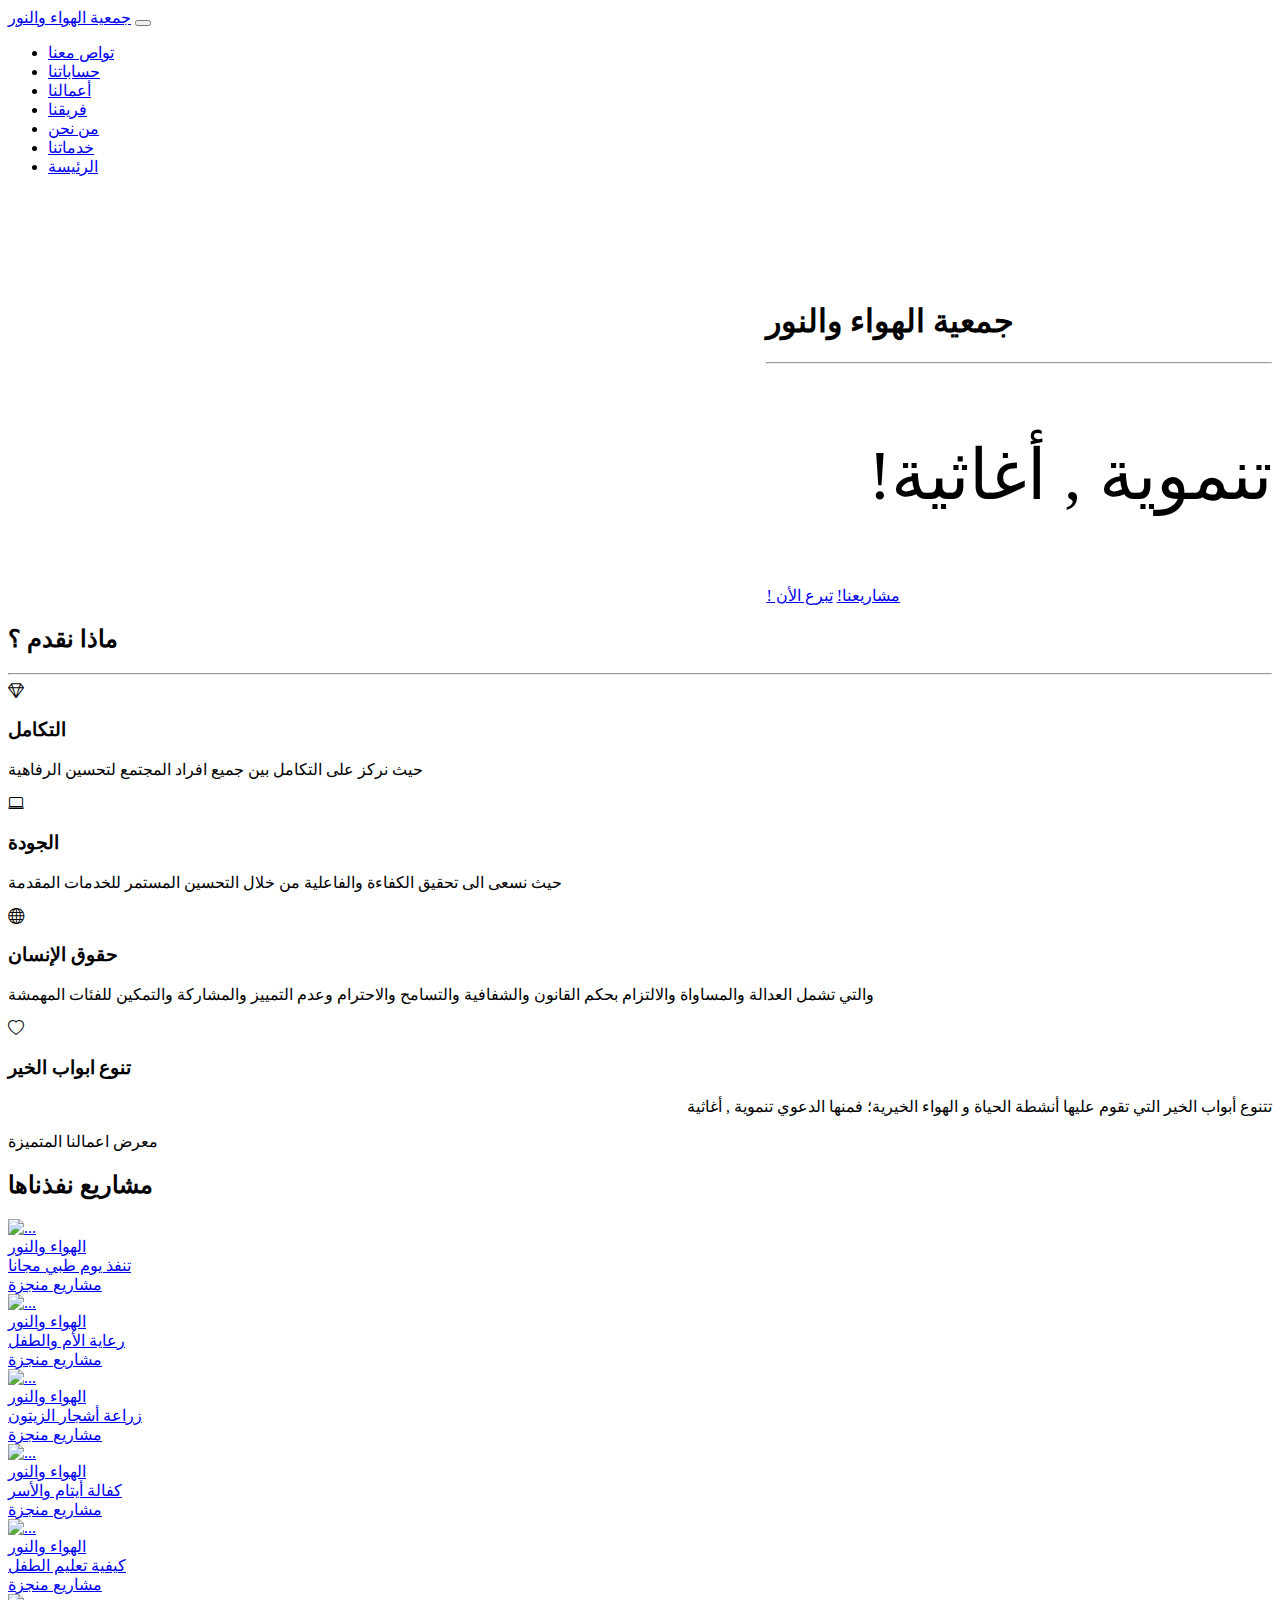
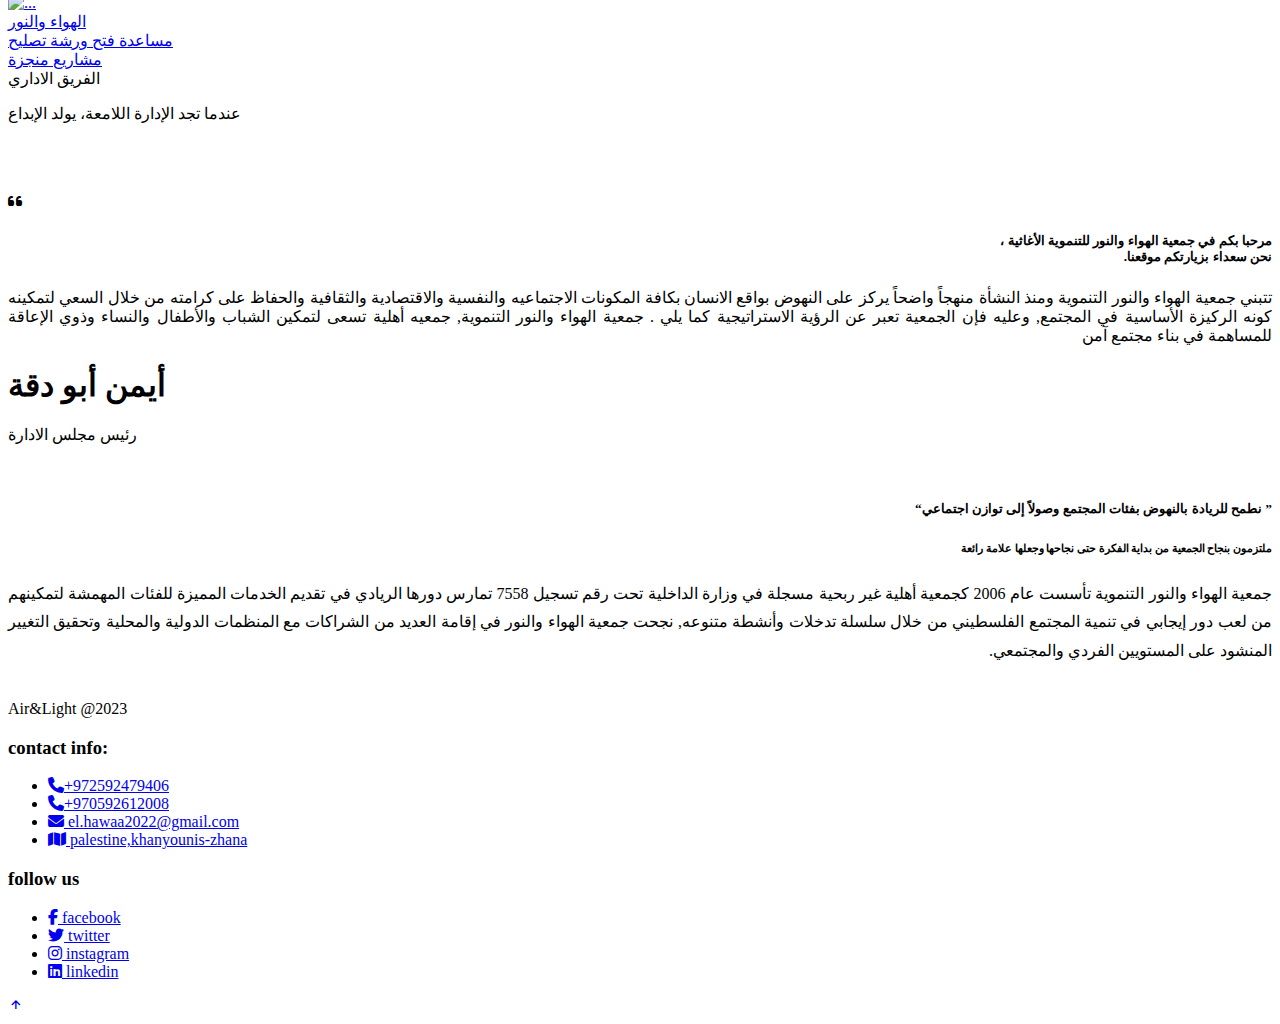
==== index.html @ 80a0442a "init:commit edit all" ====
<!DOCTYPE html>
<html lang="en">

<head>
    <meta charset="utf-8" />
    <meta name="viewport" content="width=device-width, initial-scale=1, shrink-to-fit=no" />
    <meta name="description" content="" />
    <meta name="author" content="" />
    <title>Air&Light Development Association</title>
    <!-- Favicon-->
    <link rel="icon" type="image/x-icon" href="assets/image.jpg" />
    <!-- Bootstrap Icons-->
    <link href="https://cdn.jsdelivr.net/npm/bootstrap-icons@1.5.0/font/bootstrap-icons.css" rel="stylesheet" />
    <!-- Google fonts-->
    <link href="https://fonts.googleapis.com/css?family=Merriweather+Sans:400,700" rel="stylesheet" />
    <link href="https://fonts.googleapis.com/css?family=Merriweather:400,300,300italic,400italic,700,700italic"
        rel="stylesheet" type="text/css" />
    <!-- SimpleLightbox plugin CSS-->
    <link href="https://cdnjs.cloudflare.com/ajax/libs/SimpleLightbox/2.1.0/simpleLightbox.min.css" rel="stylesheet" />
    <!-- Core theme CSS (includes Bootstrap)-->
    <!-- Font Awesome -->
    <link rel="stylesheet" href="css/all.min.css" />
    <!-- Google Fonts -->
    <link rel="preconnect" href="https://fonts.googleapis.com" />
    <link rel="preconnect" href="https://fonts.gstatic.com" crossorigin />
    <link href="https://fonts.googleapis.com/css2?family=Cairo:wght@300;400;700&display=swap" rel="stylesheet" />
    <link rel="stylesheet" href="https://cdnjs.cloudflare.com/ajax/libs/font-awesome/6.3.0/css/all.min.css">
    <!--BOXICON-->
    <link rel="stylesheet" href="https://unpkg.com/boxicons@latest/css/boxicons.min.css">
    <link href="css/styles.css" rel="stylesheet" />
</head>

<body id="page-top">
    <!-- Navigation-->
    <nav class="navbar navbar-expand-lg navbar-light fixed-top py-3" id="mainNav">
        <div class="container px-4 px-lg-5">
            <a class="navbar-brand" href="#page-top">جمعية الهواء والنور</a>
            <button class="navbar-toggler navbar-toggler-right" type="button" data-bs-toggle="collapse"
                data-bs-target="#navbarResponsive" aria-controls="navbarResponsive" aria-expanded="false"
                aria-label="Toggle navigation"><span class="navbar-toggler-icon"></span></button>
            <div class="collapse navbar-collapse" id="navbarResponsive">
                <ul class="navbar-nav ms-auto my-2 my-lg-0">
                    <li class="nav-item"><a class="nav-link" href="index/contact.html" target="_blank">تواص معنا</a>
                    </li>
                    <li class="nav-item"><a class="nav-link" href="#accounts" target="_blank">حساباتنا</a>
                    </li>
                    <li class="nav-item"><a class="nav-link" href="#portfolio"> أعمالنا</a></li>
                    <li class="nav-item"><a class="nav-link" href="index/team.html" target="_blank">فريقنا</a></li>
                    <li class="nav-item"><a class="nav-link" href="#about">من نحن</a></li>
                    <li class="nav-item"><a class="nav-link" href="index.html"> خدماتنا</a></li>
                    <li class="nav-item"><a class="nav-link" href="index.html">الرئيسة</a></li>
                </ul>
            </div>
        </div>
    </nav>
    <!-- Masthead-->
    <header class="masthead">
        <div class="container px-4 px-lg-5 h-100">
            <div class="row gx-4 gx-lg-5 h-100 align-items-center justify-content-center text-center">
                <div class="col-lg-8 align-self-end" style="margin: 10% 0 0 60%;">
                    <h1 class="text-white font-weight-bold">جمعية الهواء والنور</h1>
                    <hr class="divider" />
                </div>
                <div class="col-lg-8 align-self-baseline" style="margin: 0% 0 0 60%;">
                    <p class="text-white-75 mb-5" style="font-size:70px" dir="rtl"> تنموية , أغاثية!</p>
                    <div class="home-text">
                        <a dir="rtl" class="btn btn-success btn-xl fs-5" href="#about">تبرع الأن !</a>
                        <a dir="rtl" class="btn btn-success btn-xl fs-5" href="#"> مشاريعنا!</a>
                    </div>
                </div>
            </div>
        </div>
    </header>
    <!-- Services-->
    <section class="page-section" id="services">
        <div class="container px-4 px-lg-5">
            <h2 class="text-center mt-0 main-title">ماذا نقدم ؟</h2>
            <hr class="divider" />
            <div class="row gx-4 gx-lg-5">

                <div class="col-lg-3 col-md-6 text-center">
                    <div class="mt-5">
                        <div class="mb-2"><i class="bi-gem fs-1 text-primary"></i></div>
                        <h3 class="h4 mb-2"> التكامل </h3>
                        <p class="text-muted mb-0">حيث نركز على التكامل بين جميع افراد المجتمع لتحسين الرفاهية</p>
                    </div>
                </div>
                <div class="col-lg-3 col-md-6 text-center">
                    <div class="mt-5">
                        <div class="mb-2"><i class="bi-laptop fs-1 text-primary"></i></div>
                        <h3 class="h4 mb-2">الجودة</h3>
                        <p class="text-muted mb-0">حيث نسعى الى تحقيق الكفاءة والفاعلية من خلال التحسين المستمر للخدمات
                            المقدمة </p>
                    </div>
                </div>
                <div class="col-lg-3 col-md-6 text-center">
                    <div class="mt-5">
                        <div class="mb-2"><i class="bi-globe fs-1 text-primary"></i></div>
                        <h3 class="h4 mb-2">حقوق الإنسان</h3>
                        <p class="text-muted mb-0"> والتي تشمل العدالة والمساواة والالتزام بحكم القانون والشفافية
                            والتسامح والاحترام وعدم التمييز والمشاركة والتمكين للفئات المهمشة </p>
                    </div>
                </div>
                <div class="col-lg-3 col-md-6 text-center">
                    <div class="mt-5">
                        <div class="mb-2"><i class="bi-heart fs-1 text-primary"></i></div>
                        <h3 class="h4 mb-2">تنوع ابواب الخير</h3>
                        <p class="text-muted mb-0" dir="rtl">تتنوع أبواب الخير التي تقوم عليها أنشطة الحياة و الهواء
                            الخيرية؛ فمنها
                            الدعوي تنموية , أغاثية</p>
                    </div>
                </div>
            </div>
        </div>
    </section>
    <!-- Portfolio-->
    <div id="portfolio">
        <div class="container-fluid p-0 mt-5">
            <span class="sec-head ">معرض اعمالنا المتميزة</span>
            <h2 class="text-center mt-0 main-title"> مشاريع نفذناها</h2>
            <div class="row g-0">
                <div class="col-lg-4 col-sm-6">
                    <a class="portfolio-box" href="assets/img/Job/13.jpg" title="تنفذ يوم طبي مجانا">
                        <img class="img-fluid" src="assets/img/Job/13.jpg" alt="..." />
                        <div class="portfolio-box-caption">
                            <div class="project-category text-white-100">الهواء والنور<br> تنفذ يوم طبي مجانا</div>
                            <div class="project-name text-white-25">مشاريع منجزة</div>
                        </div>
                    </a>
                </div>
                <div class="col-lg-4 col-sm-6">
                    <a class="portfolio-box" href="assets/img/Job/file_bill.png" title="رعاية الأم والطفل">
                        <img class="img-fluid" src="assets/img/Job/file_bill.png" alt="..." />
                        <div class="portfolio-box-caption">
                            <div class="project-category text-white-100">الهواء والنور<br> رعاية الأم والطفل</div>
                            <div class="project-name text-white-25">مشاريع منجزة</div>
                        </div>
                    </a>
                </div>
                <div class="col-lg-4 col-sm-6">
                    <a class="portfolio-box" href="assets/img/Job/19.png" title="زراعة أشجار الزيتون">
                        <img class="img-fluid" src="assets/img/Job/19.png" alt="..." />
                        <div class="portfolio-box-caption">
                            <div class="project-category text-white-100">الهواء والنور<br> زراعة أشجار الزيتون</div>
                            <div class="project-name text-white-25">مشاريع منجزة</div>
                        </div>
                    </a>
                </div>
                <div class="col-lg-4 col-sm-6">
                    <a class="portfolio-box" href="assets/img/Job/0015600_-_850.png" title="كفالة أيتما والأسر">
                        <img class="img-fluid" src="assets/img/Job/0015600_-_850.png" alt="..." />
                        <div class="portfolio-box-caption">
                            <div class="project-category text-white-100">الهواء والنور<br> كفالة أيتام والأسر</div>
                            <div class="project-name text-white-25">مشاريع منجزة </div>
                        </div>
                    </a>
                </div>
                <div class="col-lg-4 col-sm-6">
                    <a class="portfolio-box" href="assets/img/Job/22 (2).png" title="كيفية تعليم الأطفال">
                        <img class="img-fluid" src="assets/img/Job/22 (2).png" alt="..." />
                        <div class="portfolio-box-caption">
                            <div class="project-category text-white-100">الهواء والنور<br> كيفية تعليم الطفل</div>
                            <div class="project-name text-white-25">مشاريع منجزة</div>
                        </div>
                    </a>
                </div>
                <div class="col-lg-4 col-sm-6">
                    <a class="portfolio-box" href="assets/img/Job/6.png" title="مساعدة فتح ورشة تصليح">
                        <img class="img-fluid" src="assets/img/Job/6.png" alt="..." />
                        <div class="portfolio-box-caption">
                            <div class="project-category text-white-100">الهواء والنور<br> مساعدة فتح ورشة تصليح</div>
                            <div class="project-name text-white-25">مشاريع منجزة </div>
                        </div>
                    </a>
                </div>
            </div>
        </div>
    </div>

    <!-- Call to action -->
    <section class="page-section" style="background-image: url(assets/img/backTeam.jpg);" id="team">
        <div class="container px-4 px-lg-5 text-center">
            <span class="sec-head">الفريق الاداري</span>
            <p class="text-center"> عندما تجد الإدارة اللامعة، يولد الإبداع</p>
            <div class="row">
                <div class="col-md-3">
                    <img class="w-50" src="assets/img/32.jpg" alt="">
                </div>
                <div class="col-md-3">
                    <img class="w-50" src="assets/img/32.jpg" alt="">
                </div>
                <div class="col-md-3">
                    <img class="w-50" src="assets/img/32.jpg" alt="">
                </div>
            </div>
        </div>
    </section>
    <!-- manger -->
    <section class="page-section">
        <div class="container">
            <div class="row">
                <div class="col-md-6">
                    <div class="info-manager">
                        <i class="fa fa-quote-left"></i>
                        <h5 class="text-about" dir="rtl">مرحبا بكم في جمعية الهواء والنور للتنموية الأغاثية ،<br> نحن
                            سعداء
                            بزيارتكم موقعنا.</h5>
                        <p dir="rtl" style="text-align: justify;">تتبني جمعية الهواء والنور التنموية ومنذ النشأة منهجاً
                            واضحاً يركز على النهوض بواقع الانسان بكافة المكونات الاجتماعيه والنفسية والاقتصادية
                            والثقافية
                            والحفاظ على كرامته من خلال السعي لتمكينه كونه الركيزة الأساسية في المجتمع, وعليه فإن الجمعية
                            تعبر عن الرؤية الاستراتيجية كما يلي .
                            جمعية الهواء والنور التنموية, جمعيه أهلية تسعى لتمكين الشباب والأطفال والنساء وذوي الإعاقة
                            للمساهمة في بناء مجتمع آمن
                        </p>

                        <h1 class="mt-3">أيمن أبو دقة</h1>
                        <p> رئيس مجلس الادارة</p>
                    </div>
                </div>
                <div class="col-md-6">
                    <img class="image w-100 m-3" style="width: 100%;box-shadow: 2rem 1rem 0 rgb(0 0 0 / 10%);"
                        src="assets/img/32.jpg" alt="">
                </div>
            </div>
        </div>
    </section>
    <!-- About-->
    <section class="page-section bg-light" id="about">
        <div class="container">
            <div class="row">
                <div class="col-md-6 mt-5">
                    <h5 class="text-about" dir="rtl">” نطمح للريادة بالنهوض بفئات المجتمع وصولاً إلى توازن اجتماعي“</h5>
                    <h6 class="title-about mt-3" dir="rtl">ملتزمون بنجاح الجمعية من بداية الفكرة حتى نجاحها وجعلها علامة
                        رائعة</h6>
                    <p dir="rtl" class="mt-3" style="text-align: justify;line-height: 1.8;">جمعية الهواء والنور التنموية
                        تأسست عام 2006 كجمعية أهلية
                        غير ربحية مسجلة في وزارة الداخلية تحت رقم تسجيل 7558 تمارس دورها الريادي في تقديم الخدمات
                        المميزة للفئات المهمشة لتمكينهم من لعب دور إيجابي في تنمية المجتمع الفلسطيني من خلال سلسلة
                        تدخلات وأنشطة متنوعه, نجحت جمعية الهواء والنور في إقامة العديد من الشراكات مع المنظمات الدولية
                        والمحلية وتحقيق التغيير المنشود على المستويين الفردي والمجتمعي.</p>
                </div>

                <div class="col-md-6">
                    <img class="image w-100 ml-3" style="width: 100%;box-shadow: 2rem 1rem 0 rgb(0 0 0 / 10%);"
                        src="assets/img/2صورة.png" alt="">
                </div>
            </div>
        </div>
    </section>
    <!-- Footer-->
    <footer class="bg-light py-5 mt-5" id="contact">
        <div class="container px-4 px-lg-5">
            <div class="row">
                <div class="col-md-4 box">
                    <div class="small text-center text-white "> Air&Light @2023</div>
                </div>
                <div class="col-md-4 box">
                    <h3>contact info:</h3>
                    <ul>
                        <li><a href="https://api.whatsapp.com/send/?phone=%2B972592479406&text&type=phone_number&app_absent=0"
                                target="_blank"> <i class="fas fa-phone"></i>+972592479406 </a></li>
                        <li><a href="https://api.whatsapp.com/send/?phone=%2B970592312008&text&type=phone_number&app_absent=0"
                                target="_blank"> <i class="fas fa-phone"></i>+970592612008 </a></li>
                        <li><a href="mailto:el.hawaa2022@gmail.com?subjuct=Contact"> <i class="fas fa-envelope"></i>
                                el.hawaa2022@gmail.com </a></li>
                        <li><a href="#"> <i class="fas fa-map"></i> palestine,khanyounis-zhana </a></li>
                    </ul>
                </div>
                <div class="col-md-4 box">
                    <h3>follow us</h3>
                    <ul>
                        <li><a href="#"> <i class="fab fa-facebook-f"></i> facebook </a></li>
                        <li><a href="#"> <i class="fab fa-twitter"></i> twitter </a></li>
                        <li><a href="#"> <i class="fab fa-instagram"></i> instagram </a></li>
                        <li> <a href="https://2u.pw/pit2M7"> <i class="fab fa-linkedin"></i> linkedin </a></li>
                    </ul>
                </div>
            </div>
        </div>
    </footer>
    <a href="index.html" class="scrollup" id="scroll-up">
        <i class="bx bx-up-arrow-alt scrollup__icon"></i>
    </a>
    <!-- <div class="content-whatsapp" data-toggle="tooltip" data-placement="top" title  data-original-title="تواصل معنا على ال">
            <li style="list-style: none;">
                <a href="" target="_blank">
                    <!-- <i data-break-id="271" class="fa fa-whatsapp" id="up"></i> 
                    <i class="fa-brands fa-whatsapp" id="up"></i>
    
                </a>
            </li>
        </div>   -->
    <!-- Bootstrap core JS-->
    <script src="https://cdn.jsdelivr.net/npm/bootstrap@5.1.3/dist/js/bootstrap.bundle.min.js"></script>
    <!-- SimpleLightbox plugin JS-->
    <script src="https://cdnjs.cloudflare.com/ajax/libs/SimpleLightbox/2.1.0/simpleLightbox.min.js"></script>
    <!-- Core theme JS-->
    <script src="js/scripts.js"></script>
    <!-- * * * * * * * * * * * * * * * * * * * * * * * * * * * * * * * * * * * * * * * *-->
    <!-- * *                               SB Forms JS                               * *-->
    <!-- * * Activate your form at https://startbootstrap.com/solution/contact-forms * *-->
    <!-- * * * * * * * * * * * * * * * * * * * * * * * * * * * * * * * * * * * * * * * *-->
    <script src="https://cdn.startbootstrap.com/sb-forms-latest.js"></script>
</body>

</html>
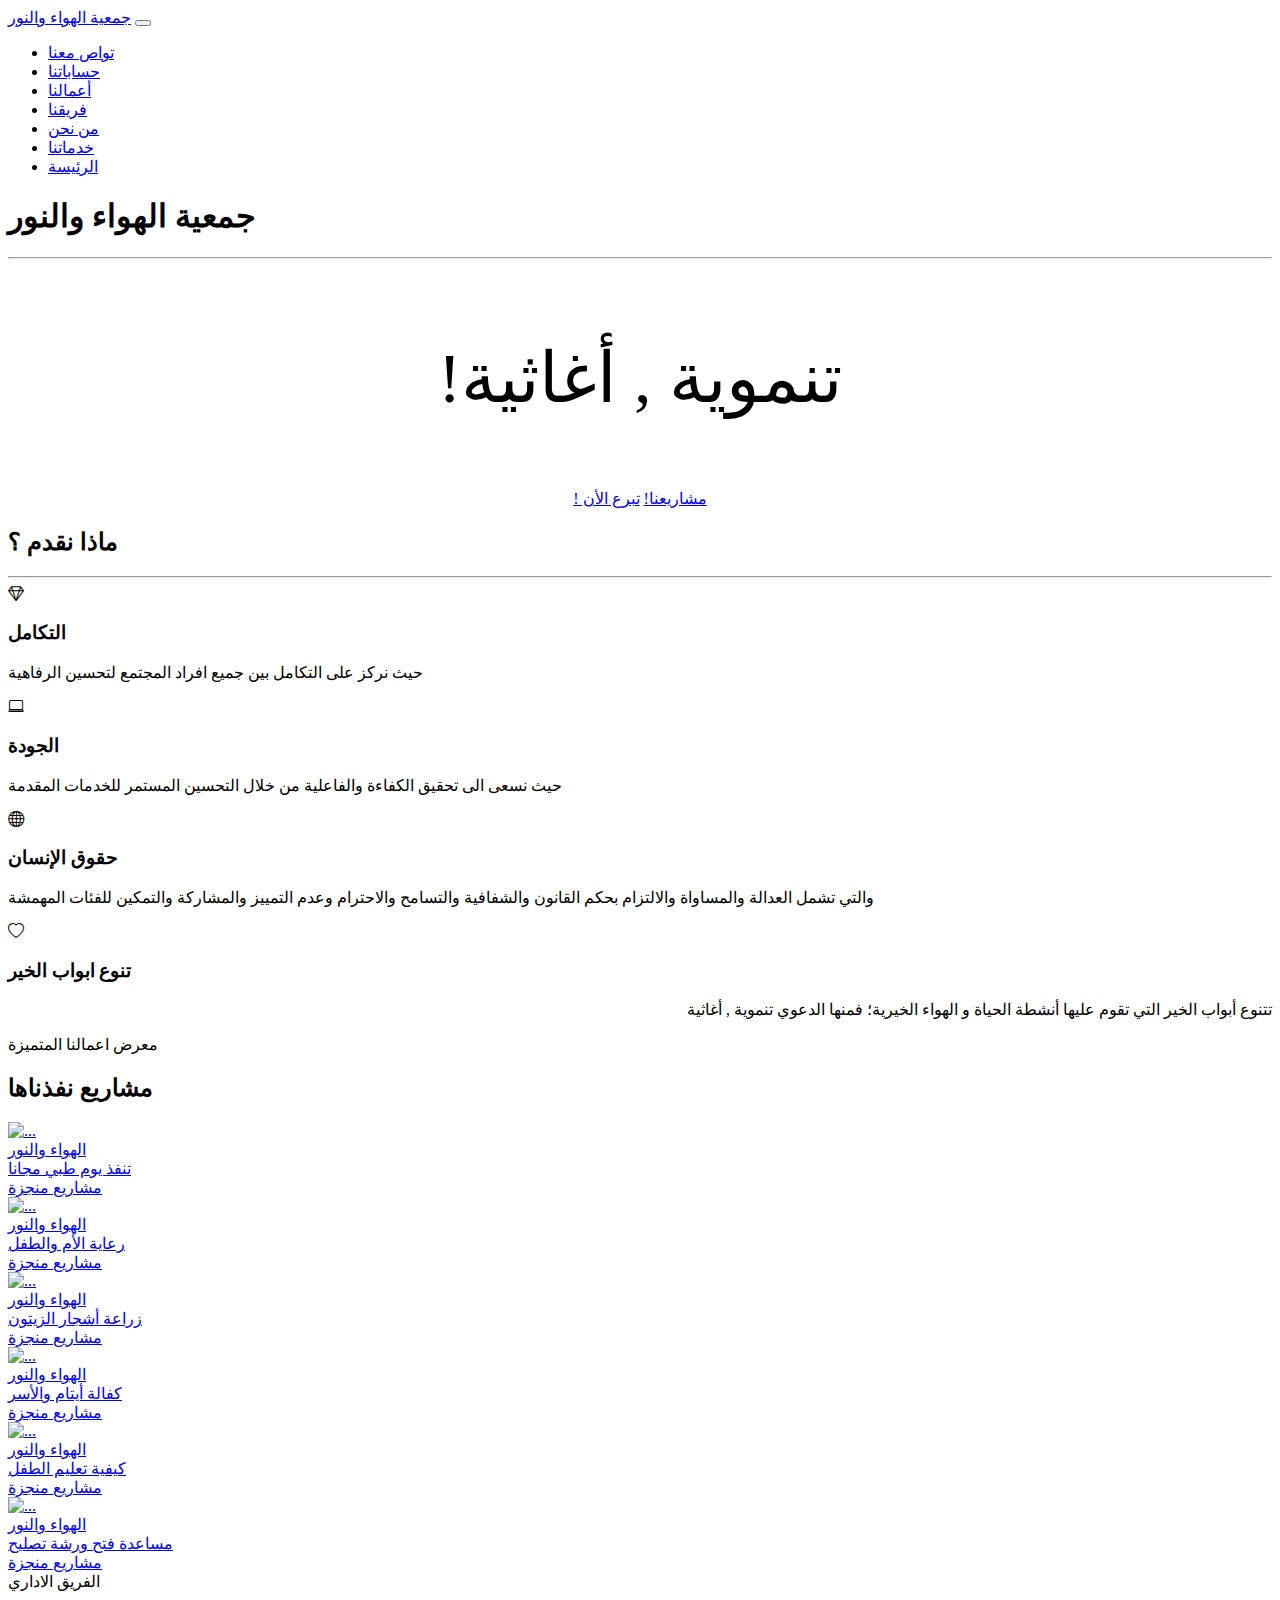
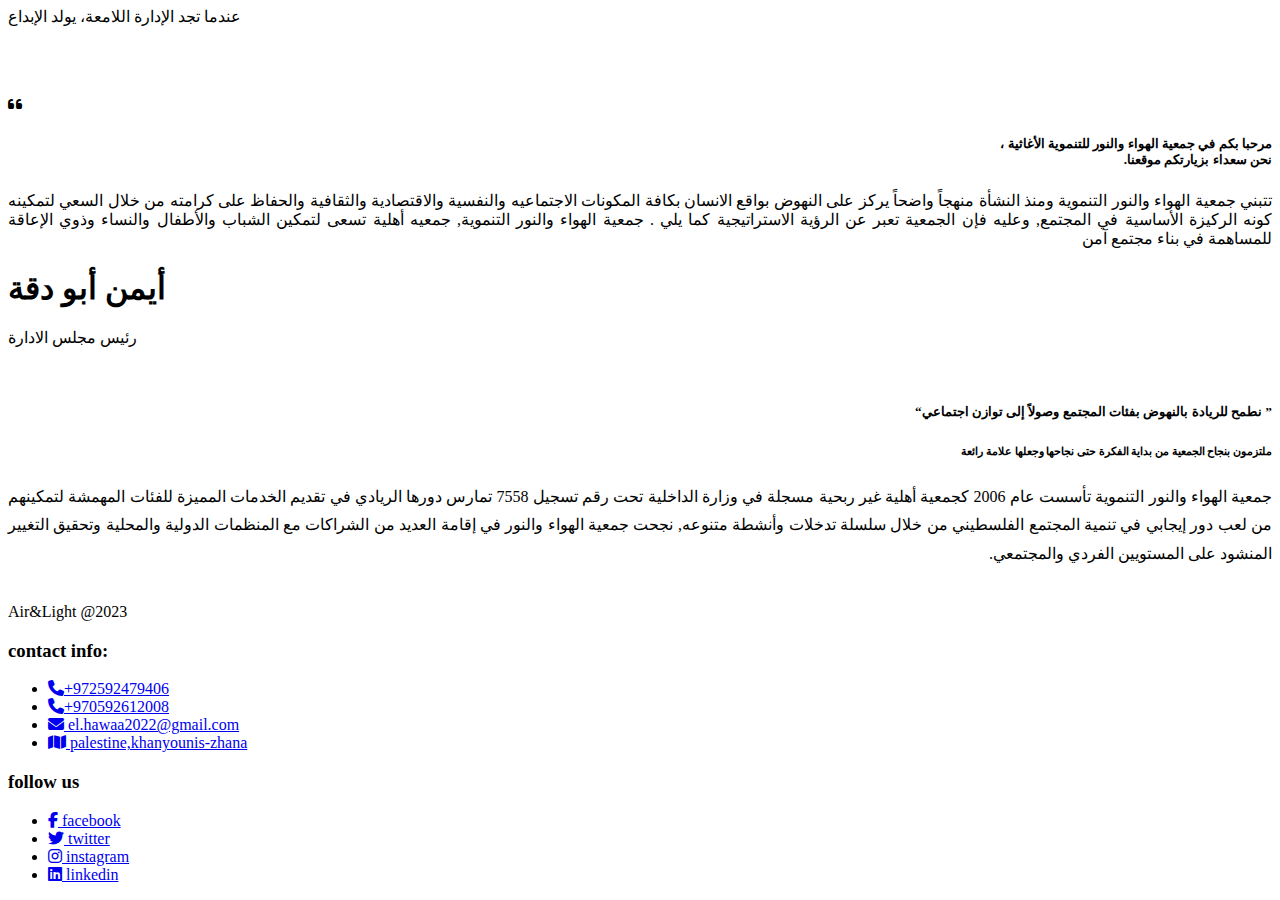
==== commit 2a5cd993: "init:commit add ." ====
--- a/index.html
+++ b/index.html
@@ -44,10 +44,10 @@
                     </li>
                     <li class="nav-item"><a class="nav-link" href="#accounts" target="_blank">حساباتنا</a>
                     </li>
-                    <li class="nav-item"><a class="nav-link" href="#portfolio"> أعمالنا</a></li>
+                    <li class="nav-item"><a class="nav-link" href="index/portfolio.html "> أعمالنا</a></li>
                     <li class="nav-item"><a class="nav-link" href="index/team.html" target="_blank">فريقنا</a></li>
                     <li class="nav-item"><a class="nav-link" href="#about">من نحن</a></li>
-                    <li class="nav-item"><a class="nav-link" href="index.html"> خدماتنا</a></li>
+                    <li class="nav-item"><a class="nav-link" href="#Service"> خدماتنا</a></li>
                     <li class="nav-item"><a class="nav-link" href="index.html">الرئيسة</a></li>
                 </ul>
             </div>
@@ -57,15 +57,19 @@
     <header class="masthead">
         <div class="container px-4 px-lg-5 h-100">
             <div class="row gx-4 gx-lg-5 h-100 align-items-center justify-content-center text-center">
-                <div class="col-lg-8 align-self-end" style="margin: 10% 0 0 60%;">
+                <div class="col-lg-8 align-self-end">
                     <h1 class="text-white font-weight-bold">جمعية الهواء والنور</h1>
                     <hr class="divider" />
                 </div>
-                <div class="col-lg-8 align-self-baseline" style="margin: 0% 0 0 60%;">
+                <div class="col-lg-8 align-self-baseline" style="    text-align: center;
+                display: flex;
+                justify-content: center;
+                flex-direction: column;
+                align-items: center;">
                     <p class="text-white-75 mb-5" style="font-size:70px" dir="rtl"> تنموية , أغاثية!</p>
                     <div class="home-text">
                         <a dir="rtl" class="btn btn-success btn-xl fs-5" href="#about">تبرع الأن !</a>
-                        <a dir="rtl" class="btn btn-success btn-xl fs-5" href="#"> مشاريعنا!</a>
+                        <a dir="rtl" class="btn btn-success btn-xl fs-5" href="index/portfolio.html"> مشاريعنا!</a>
                     </div>
                 </div>
             </div>
@@ -114,7 +118,7 @@
         </div>
     </section>
     <!-- Portfolio-->
-    <div id="portfolio">
+    <div id="portfolio" id="portfolio">
         <div class="container-fluid p-0 mt-5">
             <span class="sec-head ">معرض اعمالنا المتميزة</span>
             <h2 class="text-center mt-0 main-title"> مشاريع نفذناها</h2>
@@ -196,7 +200,7 @@
         </div>
     </section>
     <!-- manger -->
-    <section class="page-section">
+    <section class="page-section" id="about">
         <div class="container">
             <div class="row">
                 <div class="col-md-6">
@@ -226,7 +230,7 @@
         </div>
     </section>
     <!-- About-->
-    <section class="page-section bg-light" id="about">
+    <section class="page-section bg-light" id="Service">
         <div class="container">
             <div class="row">
                 <div class="col-md-6 mt-5">
@@ -279,18 +283,6 @@
             </div>
         </div>
     </footer>
-    <a href="index.html" class="scrollup" id="scroll-up">
-        <i class="bx bx-up-arrow-alt scrollup__icon"></i>
-    </a>
-    <!-- <div class="content-whatsapp" data-toggle="tooltip" data-placement="top" title  data-original-title="تواصل معنا على ال">
-            <li style="list-style: none;">
-                <a href="" target="_blank">
-                    <!-- <i data-break-id="271" class="fa fa-whatsapp" id="up"></i> 
-                    <i class="fa-brands fa-whatsapp" id="up"></i>
-    
-                </a>
-            </li>
-        </div>   -->
     <!-- Bootstrap core JS-->
     <script src="https://cdn.jsdelivr.net/npm/bootstrap@5.1.3/dist/js/bootstrap.bundle.min.js"></script>
     <!-- SimpleLightbox plugin JS-->
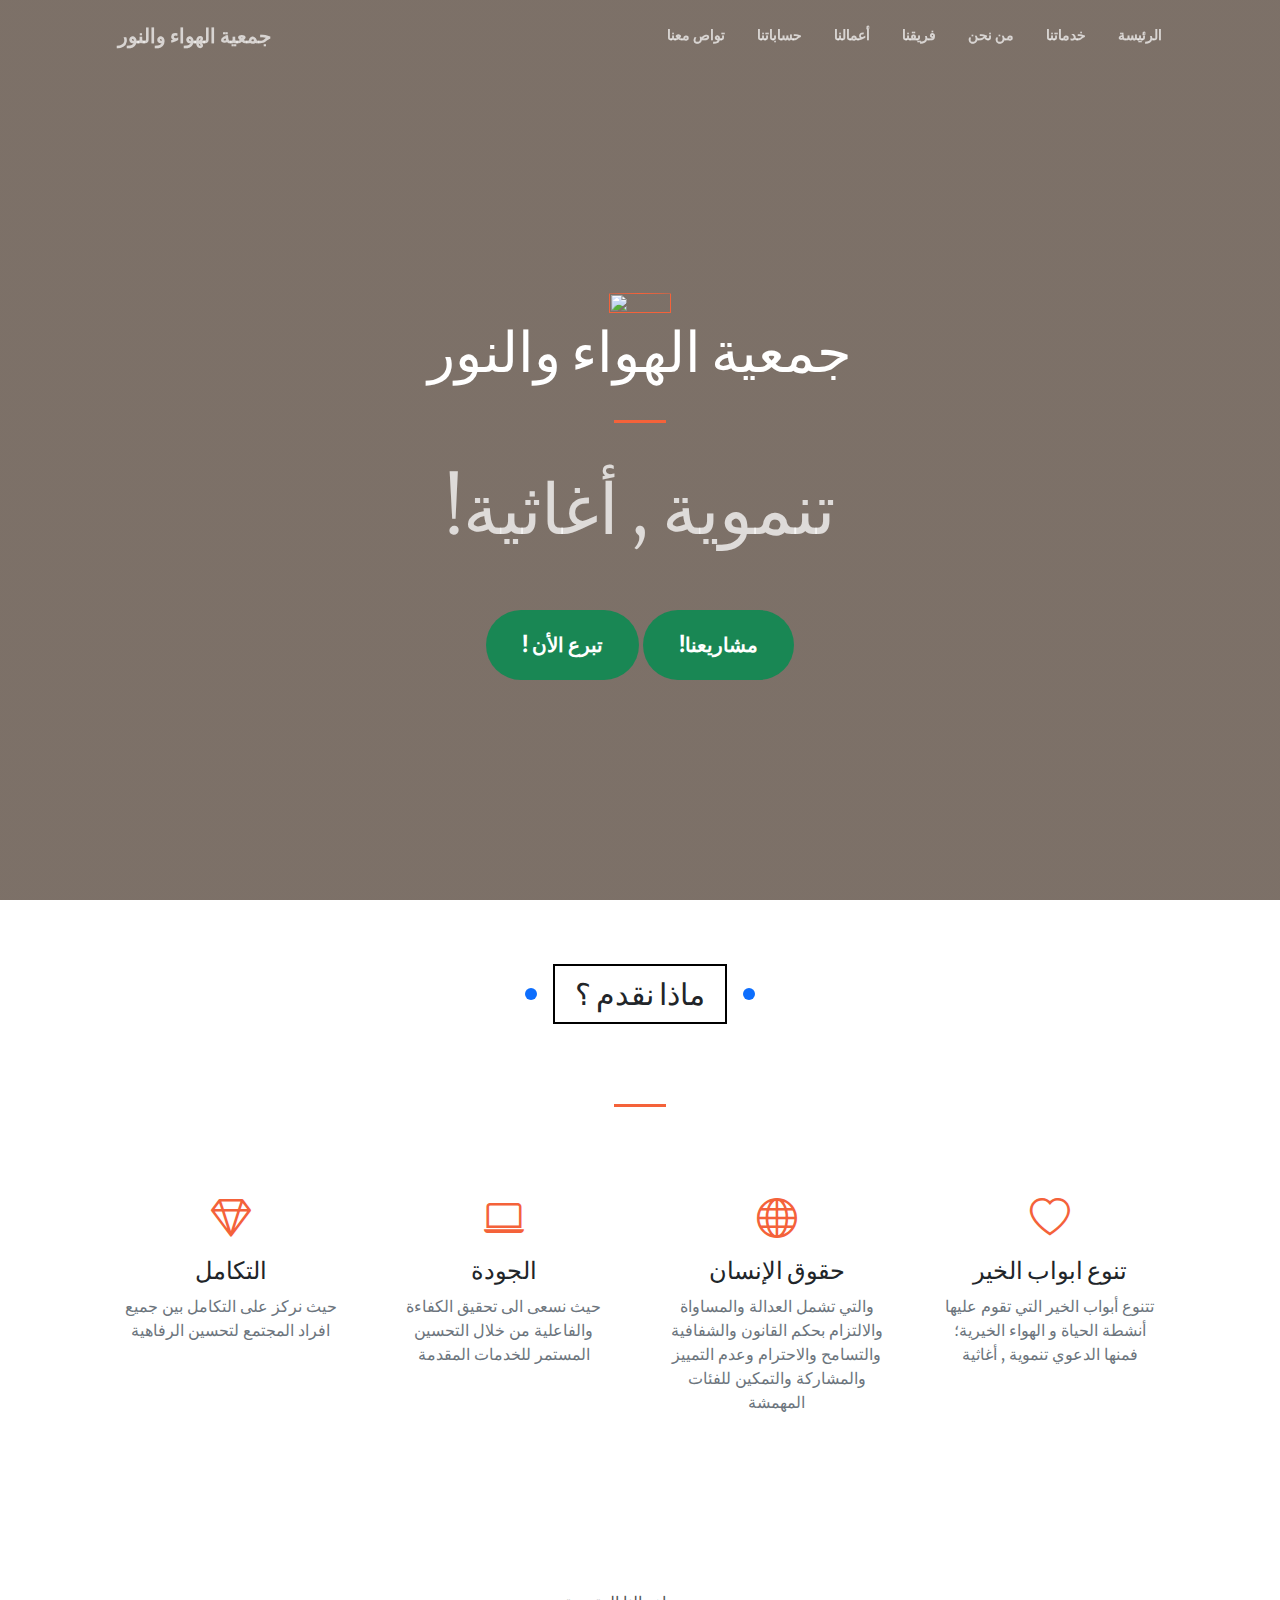
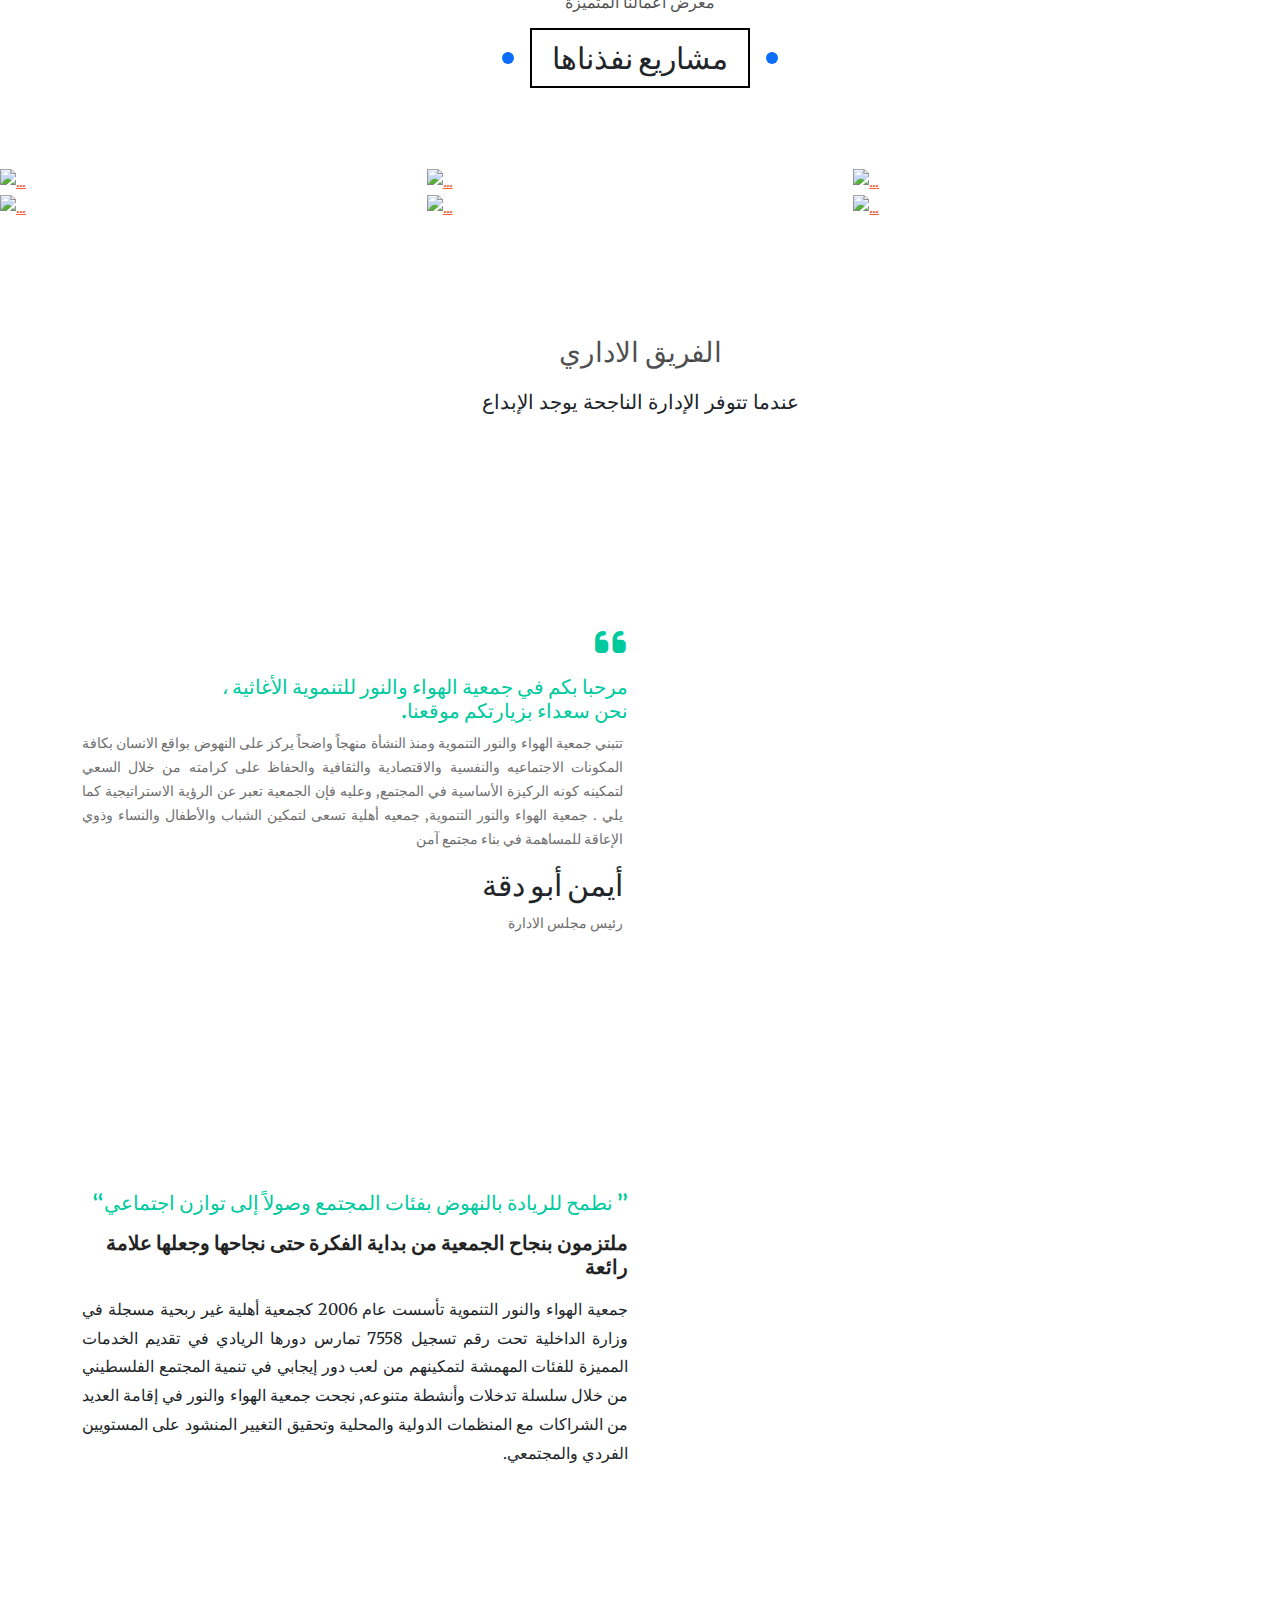
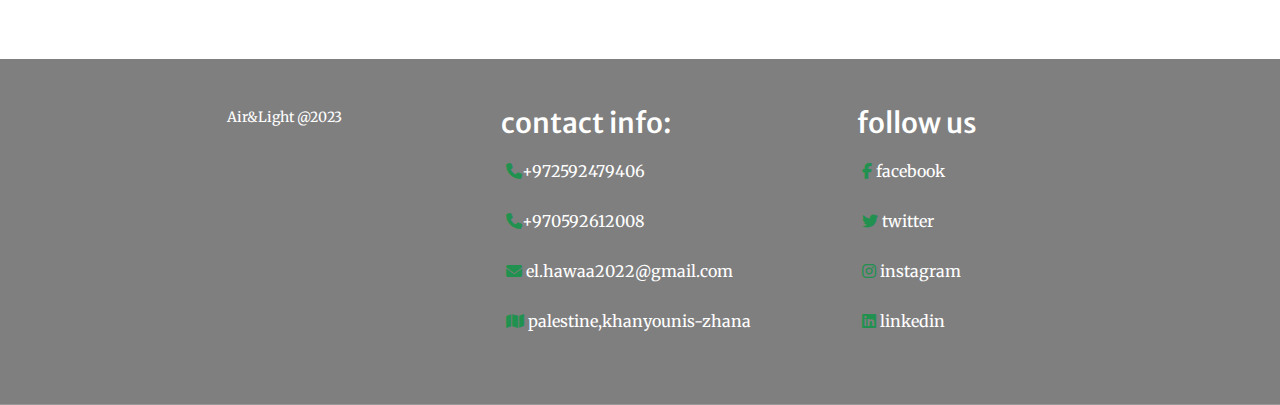
==== commit 8d3ca2df: "init:commit add finasg project" ====
--- a/index.html
+++ b/index.html
@@ -34,18 +34,18 @@
     <!-- Navigation-->
     <nav class="navbar navbar-expand-lg navbar-light fixed-top py-3" id="mainNav">
         <div class="container px-4 px-lg-5">
-            <a class="navbar-brand" href="#page-top">جمعية الهواء والنور</a>
+            <a class="navbar-brand" href="index.html">جمعية الهواء والنور</a>
             <button class="navbar-toggler navbar-toggler-right" type="button" data-bs-toggle="collapse"
                 data-bs-target="#navbarResponsive" aria-controls="navbarResponsive" aria-expanded="false"
                 aria-label="Toggle navigation"><span class="navbar-toggler-icon"></span></button>
             <div class="collapse navbar-collapse" id="navbarResponsive">
                 <ul class="navbar-nav ms-auto my-2 my-lg-0">
-                    <li class="nav-item"><a class="nav-link" href="index/contact.html" target="_blank">تواص معنا</a>
+                    <li class="nav-item"><a class="nav-link" href="index/contact.html">تواص معنا</a>
                     </li>
-                    <li class="nav-item"><a class="nav-link" href="#accounts" target="_blank">حساباتنا</a>
+                    <li class="nav-item"><a class="nav-link" href="index/accounts.html">حساباتنا</a>
                     </li>
                     <li class="nav-item"><a class="nav-link" href="index/portfolio.html "> أعمالنا</a></li>
-                    <li class="nav-item"><a class="nav-link" href="index/team.html" target="_blank">فريقنا</a></li>
+                    <li class="nav-item"><a class="nav-link" href="index/team.html">فريقنا</a></li>
                     <li class="nav-item"><a class="nav-link" href="#about">من نحن</a></li>
                     <li class="nav-item"><a class="nav-link" href="#Service"> خدماتنا</a></li>
                     <li class="nav-item"><a class="nav-link" href="index.html">الرئيسة</a></li>
@@ -58,6 +58,7 @@
         <div class="container px-4 px-lg-5 h-100">
             <div class="row gx-4 gx-lg-5 h-100 align-items-center justify-content-center text-center">
                 <div class="col-lg-8 align-self-end">
+                    <a href=""><img class="image_img" src="assets/image.jpg" alt=""></a>
                     <h1 class="text-white font-weight-bold">جمعية الهواء والنور</h1>
                     <hr class="divider" />
                 </div>
@@ -68,7 +69,7 @@
                 align-items: center;">
                     <p class="text-white-75 mb-5" style="font-size:70px" dir="rtl"> تنموية , أغاثية!</p>
                     <div class="home-text">
-                        <a dir="rtl" class="btn btn-success btn-xl fs-5" href="#about">تبرع الأن !</a>
+                        <a dir="rtl" class="btn btn-success btn-xl fs-5" href="index/contact.html">تبرع الأن !</a>
                         <a dir="rtl" class="btn btn-success btn-xl fs-5" href="index/portfolio.html"> مشاريعنا!</a>
                     </div>
                 </div>
@@ -184,9 +185,9 @@
     <!-- Call to action -->
     <section class="page-section" style="background-image: url(assets/img/backTeam.jpg);" id="team">
         <div class="container px-4 px-lg-5 text-center">
-            <span class="sec-head">الفريق الاداري</span>
-            <p class="text-center"> عندما تجد الإدارة اللامعة، يولد الإبداع</p>
-            <div class="row">
+            <span class="sec-head fs-3 mt-5">الفريق الاداري</span>
+            <p class="text-center fs-5"> عندما تتوفر الإدارة الناجحة يوجد الإبداع</p>
+            <!-- <div class="row">
                 <div class="col-md-3">
                     <img class="w-50" src="assets/img/32.jpg" alt="">
                 </div>
@@ -196,7 +197,7 @@
                 <div class="col-md-3">
                     <img class="w-50" src="assets/img/32.jpg" alt="">
                 </div>
-            </div>
+            </div> -->
         </div>
     </section>
     <!-- manger -->
@@ -263,20 +264,20 @@
                     <h3>contact info:</h3>
                     <ul>
                         <li><a href="https://api.whatsapp.com/send/?phone=%2B972592479406&text&type=phone_number&app_absent=0"
-                                target="_blank"> <i class="fas fa-phone"></i>+972592479406 </a></li>
+                                > <i class="fas fa-phone"></i>+972592479406 </a></li>
                         <li><a href="https://api.whatsapp.com/send/?phone=%2B970592312008&text&type=phone_number&app_absent=0"
-                                target="_blank"> <i class="fas fa-phone"></i>+970592612008 </a></li>
+                                > <i class="fas fa-phone"></i>+970592612008 </a></li>
                         <li><a href="mailto:el.hawaa2022@gmail.com?subjuct=Contact"> <i class="fas fa-envelope"></i>
                                 el.hawaa2022@gmail.com </a></li>
-                        <li><a href="#"> <i class="fas fa-map"></i> palestine,khanyounis-zhana </a></li>
+                        <li><a href="https://www.google.com/maps/place/%D8%A7%D9%84%D8%B2%D9%86%D8%A9%E2%80%AD/@31.3421465,34.322715,17z/data=!3m1!4b1!4m6!3m5!1s0x14fd916c733c5073:0x67782f8c2046f9a8!8m2!3d31.3421465!4d34.3252953!16s%2Fg%2F11v68x1bkc?entry=ttu"> <i class="fas fa-map"></i> palestine,khanyounis-zhana </a></li>
                     </ul>
                 </div>
                 <div class="col-md-4 box">
                     <h3>follow us</h3>
                     <ul>
-                        <li><a href="#"> <i class="fab fa-facebook-f"></i> facebook </a></li>
-                        <li><a href="#"> <i class="fab fa-twitter"></i> twitter </a></li>
-                        <li><a href="#"> <i class="fab fa-instagram"></i> instagram </a></li>
+                        <li><a href="https://www.facebook.com/profile.php?id=100086177216724&mibextid=ZbWKwL"> <i class="fab fa-facebook-f"></i> facebook </a></li>
+                        <li><a href="https://www.facebook.com/profile.php?id=100086177216724&mibextid=ZbWKwL"> <i class="fab fa-twitter"></i> twitter </a></li>
+                        <li><a href="https://www.facebook.com/profile.php?id=100086177216724&mibextid=ZbWKwL"> <i class="fab fa-instagram"></i> instagram </a></li>
                         <li> <a href="https://2u.pw/pit2M7"> <i class="fab fa-linkedin"></i> linkedin </a></li>
                     </ul>
                 </div>
